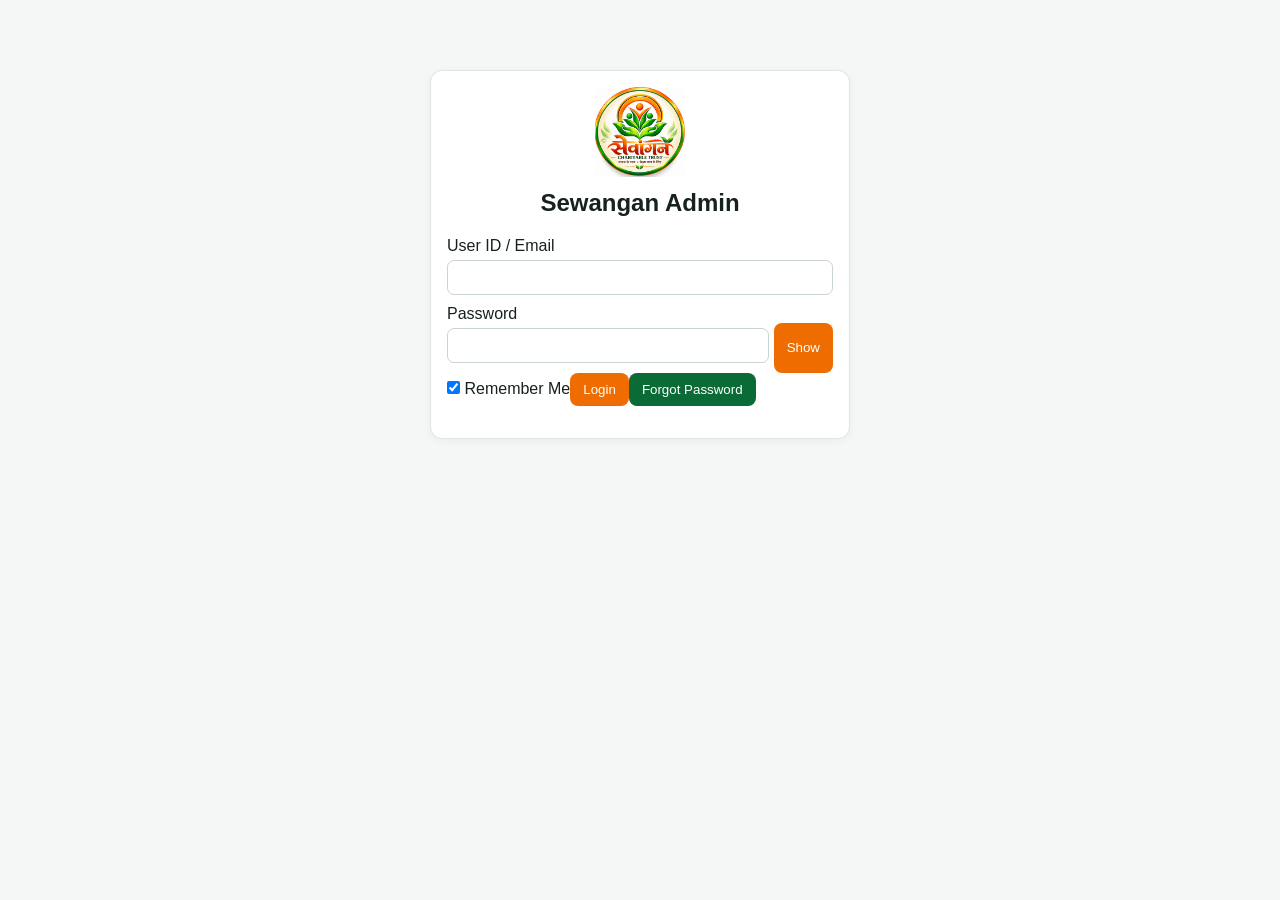
==== index.html @ f55d83dd "Add files via upload" ====
<!doctype html><html><head><meta charset=utf-8><meta name=viewport content="width=device-width,initial-scale=1"><title>Sewangan Admin</title><link rel=stylesheet href=style.css></head><body><section id=login class=card style="max-width:420px;margin:70px auto"><div style="text-align:center"><img src=assets/sewangan-logo.png style="width:90px"><h2>Sewangan Admin</h2></div><label>User ID / Email</label><input id=user><label>Password</label><div style="display:flex;gap:5px"><input id=pass type=password><button onclick="pass.type=pass.type==='password'?'text':'password'">Show</button></div><label><input id=remember class=tick type=checkbox checked> Remember Me</label><button onclick=login()>Login</button><button class=green onclick="alert('Contact Super Admin to reset password.')">Forgot Password</button><p id=msg></p></section><div id=app class=hidden><header><img id=logo src=assets/sewangan-logo.png><div><h2 id=brand>Sewangan Admin</h2><small id=welcome></small></div><div style="margin-left:auto"><select id=lang><option value=en>English</option><option value=hi>हिन्दी</option></select> <button class=danger onclick=logout()>Logout</button></div></header><div class=shell><aside><input id=globalSearch placeholder="Global search..." oninput=filterNav(this.value)><div id=nav></div></aside><main><div id=view></div></main></div></div><script src=config.js></script><script src=admin.js></script></body></html>
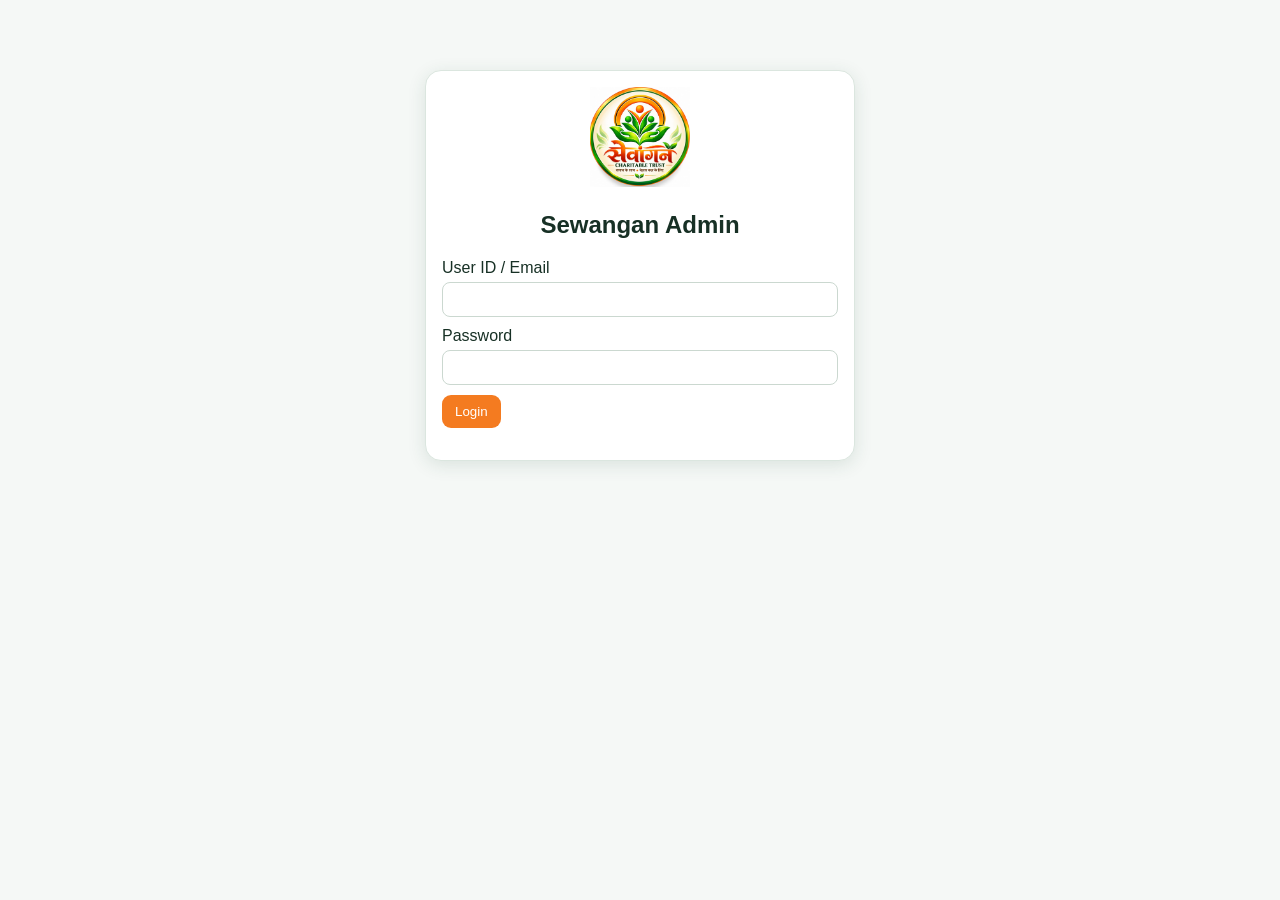
==== commit 3b4ba998: "Add files via upload" ====
--- a/index.html
+++ b/index.html
@@ -1 +1,4 @@
-<!doctype html><html><head><meta charset=utf-8><meta name=viewport content="width=device-width,initial-scale=1"><title>Sewangan Admin</title><link rel=stylesheet href=style.css></head><body><section id=login class=card style="max-width:420px;margin:70px auto"><div style="text-align:center"><img src=assets/sewangan-logo.png style="width:90px"><h2>Sewangan Admin</h2></div><label>User ID / Email</label><input id=user><label>Password</label><div style="display:flex;gap:5px"><input id=pass type=password><button onclick="pass.type=pass.type==='password'?'text':'password'">Show</button></div><label><input id=remember class=tick type=checkbox checked> Remember Me</label><button onclick=login()>Login</button><button class=green onclick="alert('Contact Super Admin to reset password.')">Forgot Password</button><p id=msg></p></section><div id=app class=hidden><header><img id=logo src=assets/sewangan-logo.png><div><h2 id=brand>Sewangan Admin</h2><small id=welcome></small></div><div style="margin-left:auto"><select id=lang><option value=en>English</option><option value=hi>हिन्दी</option></select> <button class=danger onclick=logout()>Logout</button></div></header><div class=shell><aside><input id=globalSearch placeholder="Global search..." oninput=filterNav(this.value)><div id=nav></div></aside><main><div id=view></div></main></div></div><script src=config.js></script><script src=admin.js></script></body></html>+<!doctype html><html><head><meta charset="utf-8"><meta name="viewport" content="width=device-width,initial-scale=1"><title>Sewangan Admin</title><link rel="stylesheet" href="style.css"></head><body>
+<section id="login" class="card" style="max-width:430px;margin:70px auto"><div style="text-align:center"><img src="assets/sewangan-logo.png" style="width:100px"><h2>Sewangan Admin</h2></div><label>User ID / Email</label><input id="user"><label>Password</label><input id="pass" type="password"><button onclick="login()">Login</button><p id="msg"></p></section>
+<div id="app" class="hidden"><header><img src="assets/sewangan-logo.png"><div class=brand><b>Sewangan Admin ERP</b><div id=who class=muted></div></div><div style="margin-left:auto"><button class=red onclick=logout()>Logout</button></div></header><div class=shell><aside><button onclick="dash()">Dashboard</button><button onclick="applications()">Joining Requests</button><button onclick="members()">Members</button><button onclick="offices()">Office Registers</button><button onclick="accessMatrix()">Main App Access</button><button onclick="generic('donations')">Donations</button><button onclick="generic('goodsdonations')">Goods Donations</button><button onclick="generic('projects')">Projects</button><button onclick="generic('events')">Events</button><button onclick="generic('beneficiaries')">Beneficiaries</button><button onclick="generic('helprequests')">Help Requests</button><button onclick="generic('documents')">Documents</button><button onclick="generic('notifications')">Notifications</button></aside><main id=view></main></div></div>
+<script src=config.js></script><script src=admin.js></script></body></html>
--- a/style.css
+++ b/style.css
@@ -0,0 +1,12 @@
+
+:root{--s:#f47b20;--g:#0c713b;--ink:#173025;--bg:#f5f8f6;--line:#dbe6df;--red:#b42318}
+*{box-sizing:border-box}body{margin:0;font-family:Inter,Arial,sans-serif;background:var(--bg);color:var(--ink)}
+header{height:76px;background:#fff;border-bottom:3px solid var(--s);display:flex;align-items:center;gap:12px;padding:9px 18px;position:sticky;top:0;z-index:20}
+header img{width:56px;height:56px;object-fit:contain}.brand b{font-size:20px}.muted{color:#6b7d73}.shell{display:grid;grid-template-columns:260px 1fr;min-height:calc(100vh - 76px)}
+aside{background:linear-gradient(180deg,#0c6337,#0a4328);padding:14px;color:#fff;overflow:auto}aside button{display:block;width:100%;padding:10px 12px;margin:3px 0;border:0;border-radius:9px;background:transparent;color:#fff;text-align:left;cursor:pointer}aside button:hover{background:#ffffff18}
+main{padding:20px}.card{background:#fff;border:1px solid var(--line);border-radius:16px;padding:16px;box-shadow:0 4px 18px #1d4d3420;margin-bottom:14px}.grid{display:grid;grid-template-columns:repeat(auto-fit,minmax(210px,1fr));gap:14px}.office{border-top:5px solid var(--g)}.member{border-top:5px solid var(--s)}
+button,.btn{background:var(--s);color:#fff;border:0;border-radius:9px;padding:9px 13px;cursor:pointer}.green{background:var(--g)}.red{background:var(--red)}.ghost{background:#eef5f0;color:var(--g)}
+input,select,textarea{width:100%;padding:9px 10px;border:1px solid #cbd8d0;border-radius:8px;margin:5px 0 10px;background:#fff}.two{display:grid;grid-template-columns:1fr 1fr;gap:12px}.toolbar{display:flex;gap:8px;align-items:center;flex-wrap:wrap}.toolbar input,.toolbar select{width:auto;margin:0}.hidden{display:none}.status{display:inline-block;padding:4px 9px;border-radius:999px;background:#e9f5ee}.blacklisted{background:#fee4e2;color:#912018}.inactive{background:#fff1d6;color:#7a4d00}.tablewrap{overflow:auto}table{width:100%;border-collapse:collapse}th,td{padding:8px;border-bottom:1px solid #e4ebe7;text-align:left;font-size:13px;white-space:nowrap}th{background:#edf5f0}.tick{width:auto}.hero{background:linear-gradient(120deg,#fff6e9,#edf9f1);border-left:6px solid var(--s)}
+.idcard{width:86mm;height:54mm;border:1px solid #333;border-radius:10px;overflow:hidden;background:#fff;position:relative;padding:8px}.idhead{display:flex;align-items:center;gap:8px}.idhead img{width:38px}.photo{width:72px;height:82px;object-fit:cover;border:2px solid #222}.idbody{display:flex;gap:10px}.idfoot{position:absolute;bottom:0;left:0;right:0;background:var(--g);color:#fff;text-align:center;padding:3px}.letter{background:#fff;max-width:210mm;min-height:297mm;margin:auto;padding:18mm;border:1px solid #ddd}.letterhead{text-align:center;border-bottom:3px solid var(--g);padding-bottom:8px}.letterhead img{width:70px}
+@media(max-width:800px){.shell{grid-template-columns:1fr}aside{display:flex;overflow:auto}aside button{min-width:max-content}main{padding:10px}.two{grid-template-columns:1fr}}
+@media print{header,aside,.no-print{display:none!important}.shell{display:block}main{padding:0}.card{box-shadow:none;border:0}}
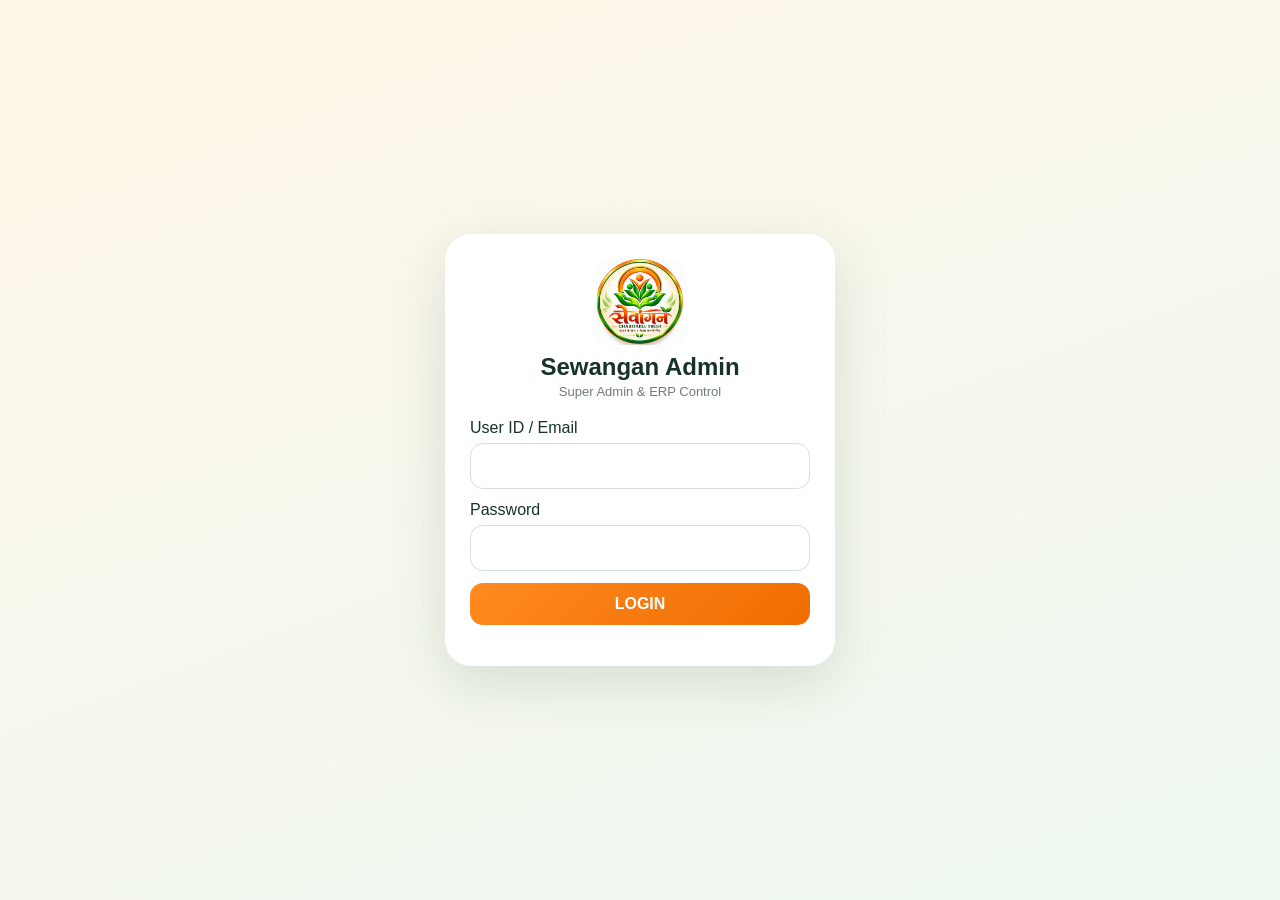
==== commit 47383989: "Add files via upload" ====
--- a/index.html
+++ b/index.html
@@ -1,4 +1,4 @@
-<!doctype html><html><head><meta charset="utf-8"><meta name="viewport" content="width=device-width,initial-scale=1"><title>Sewangan Admin</title><link rel="stylesheet" href="style.css"></head><body>
-<section id="login" class="card" style="max-width:430px;margin:70px auto"><div style="text-align:center"><img src="assets/sewangan-logo.png" style="width:100px"><h2>Sewangan Admin</h2></div><label>User ID / Email</label><input id="user"><label>Password</label><input id="pass" type="password"><button onclick="login()">Login</button><p id="msg"></p></section>
-<div id="app" class="hidden"><header><img src="assets/sewangan-logo.png"><div class=brand><b>Sewangan Admin ERP</b><div id=who class=muted></div></div><div style="margin-left:auto"><button class=red onclick=logout()>Logout</button></div></header><div class=shell><aside><button onclick="dash()">Dashboard</button><button onclick="applications()">Joining Requests</button><button onclick="members()">Members</button><button onclick="offices()">Office Registers</button><button onclick="accessMatrix()">Main App Access</button><button onclick="generic('donations')">Donations</button><button onclick="generic('goodsdonations')">Goods Donations</button><button onclick="generic('projects')">Projects</button><button onclick="generic('events')">Events</button><button onclick="generic('beneficiaries')">Beneficiaries</button><button onclick="generic('helprequests')">Help Requests</button><button onclick="generic('documents')">Documents</button><button onclick="generic('notifications')">Notifications</button></aside><main id=view></main></div></div>
+<!doctype html><html><head><meta charset=utf-8><meta name=viewport content="width=device-width,initial-scale=1,maximum-scale=1,user-scalable=no"><meta name=theme-color content="#08783e"><title>Sewangan Admin</title><link rel=stylesheet href=style.css></head><body>
+<section id=login class=login><div class=loginbox><img class=logo src=assets/logo.png onerror="this.style.display='none'"><h2>Sewangan Admin</h2><div class=sub>Super Admin & ERP Control</div><label>User ID / Email</label><input id=user><label>Password</label><input id=pass type=password><button class="btn full" onclick=login()>LOGIN</button><p id=msg></p></div></section>
+<div id=app class=app hidden><header class=top><img src=assets/logo.png onerror="this.style.display='none'"><div class=brand><b>Sewangan Admin</b><small id=who></small></div><div class=right><button class=iconbtn onclick=refreshApp()>↻</button><button class=iconbtn onclick=logout()>⎋</button></div></header><main id=view></main><nav class=bottom><button id=bhome class=active onclick=home()><b>⌂</b>Home</button><button id=bmodules onclick=modules()><b>▦</b>Modules</button><button onclick=joining()><b>✓</b>Approvals</button><button onclick=access()><b>⚙</b>Access</button></nav></div>
 <script src=config.js></script><script src=admin.js></script></body></html>
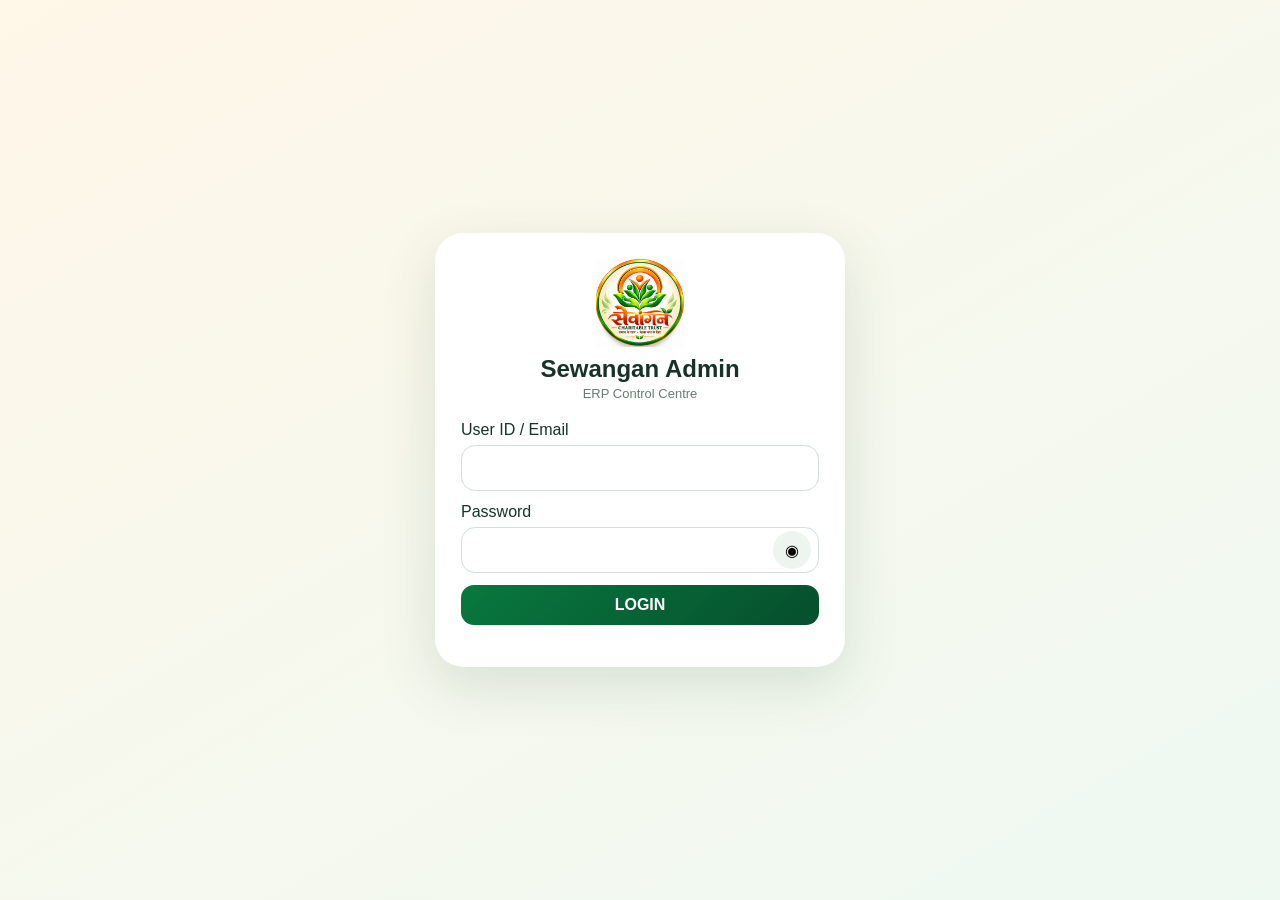
==== commit e6075aad: "Add files via upload" ====
--- a/index.html
+++ b/index.html
@@ -1,4 +1,3 @@
 <!doctype html><html><head><meta charset=utf-8><meta name=viewport content="width=device-width,initial-scale=1,maximum-scale=1,user-scalable=no"><meta name=theme-color content="#08783e"><title>Sewangan Admin</title><link rel=stylesheet href=style.css></head><body>
-<section id=login class=login><div class=loginbox><img class=logo src=assets/logo.png onerror="this.style.display='none'"><h2>Sewangan Admin</h2><div class=sub>Super Admin & ERP Control</div><label>User ID / Email</label><input id=user><label>Password</label><input id=pass type=password><button class="btn full" onclick=login()>LOGIN</button><p id=msg></p></div></section>
-<div id=app class=app hidden><header class=top><img src=assets/logo.png onerror="this.style.display='none'"><div class=brand><b>Sewangan Admin</b><small id=who></small></div><div class=right><button class=iconbtn onclick=refreshApp()>↻</button><button class=iconbtn onclick=logout()>⎋</button></div></header><main id=view></main><nav class=bottom><button id=bhome class=active onclick=home()><b>⌂</b>Home</button><button id=bmodules onclick=modules()><b>▦</b>Modules</button><button onclick=joining()><b>✓</b>Approvals</button><button onclick=access()><b>⚙</b>Access</button></nav></div>
-<script src=config.js></script><script src=admin.js></script></body></html>+<section id=login class=login><div class=loginbox><img class=logo src=assets/logo.png onerror="this.style.display='none'"><h2>Sewangan Admin</h2><div class=sub>ERP Control Centre</div><label>User ID / Email</label><input id=user><label>Password</label><div class=pw><input id=pass type=password><button class=eye type=button onclick="togglePw('pass',this)">◉</button></div><button class="btn g full" onclick=login()>LOGIN</button><p id=msg></p></div></section>
+<div id=app class=app hidden><header class=top><img src=assets/logo.png onerror="this.style.display='none'"><div class=brand><b>Sewangan Admin</b><small id=who></small></div><div class=right><button class=iconbtn onclick=bell()>🔔<span id=nb class=dot hidden></span></button><button class=iconbtn onclick=refreshApp()>↻</button><button class=iconbtn onclick=logout()>⎋</button></div></header><main id=view></main><nav class=bottom><button onclick=dashboard()><b>⌂</b>Home</button><button onclick=modules()><b>▦</b>Modules</button><button onclick="openModule('membership_applications','Membership Applications')"><b>✓</b>Approvals</button><button onclick=access()><b>⚙</b>Access</button></nav></div><script src=config.js></script><script src=admin.js></script></body></html>
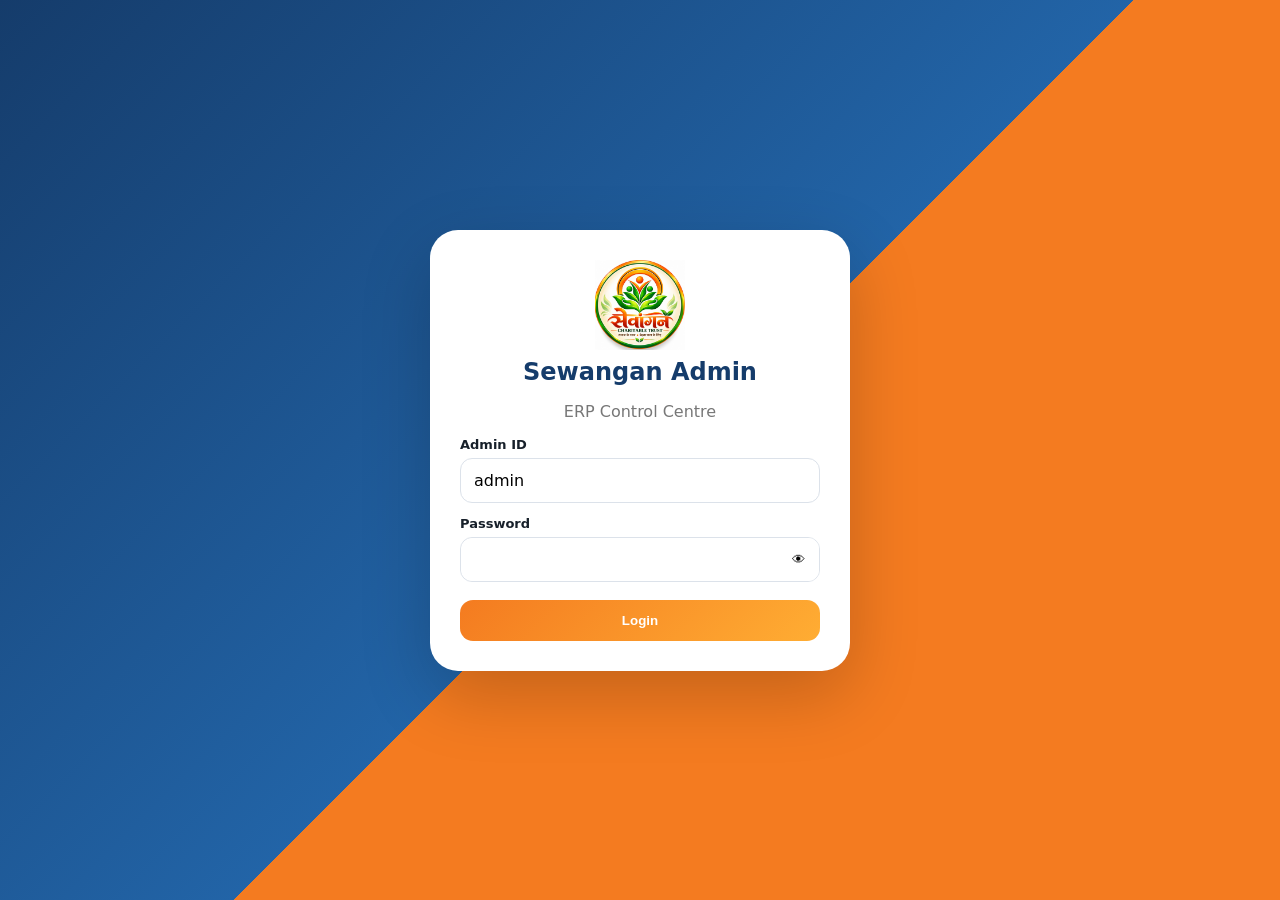
==== commit 552687c4: "Add files via upload" ====
--- a/index.html
+++ b/index.html
@@ -1,3 +1,4 @@
-<!doctype html><html><head><meta charset=utf-8><meta name=viewport content="width=device-width,initial-scale=1,maximum-scale=1,user-scalable=no"><meta name=theme-color content="#08783e"><title>Sewangan Admin</title><link rel=stylesheet href=style.css></head><body>
-<section id=login class=login><div class=loginbox><img class=logo src=assets/logo.png onerror="this.style.display='none'"><h2>Sewangan Admin</h2><div class=sub>ERP Control Centre</div><label>User ID / Email</label><input id=user><label>Password</label><div class=pw><input id=pass type=password><button class=eye type=button onclick="togglePw('pass',this)">◉</button></div><button class="btn g full" onclick=login()>LOGIN</button><p id=msg></p></div></section>
-<div id=app class=app hidden><header class=top><img src=assets/logo.png onerror="this.style.display='none'"><div class=brand><b>Sewangan Admin</b><small id=who></small></div><div class=right><button class=iconbtn onclick=bell()>🔔<span id=nb class=dot hidden></span></button><button class=iconbtn onclick=refreshApp()>↻</button><button class=iconbtn onclick=logout()>⎋</button></div></header><main id=view></main><nav class=bottom><button onclick=dashboard()><b>⌂</b>Home</button><button onclick=modules()><b>▦</b>Modules</button><button onclick="openModule('membership_applications','Membership Applications')"><b>✓</b>Approvals</button><button onclick=access()><b>⚙</b>Access</button></nav></div><script src=config.js></script><script src=admin.js></script></body></html>+<!doctype html><html><head><meta charset="utf-8"><meta name="viewport" content="width=device-width,initial-scale=1,viewport-fit=cover"><meta name="theme-color" content="#143c6b"><title>Sewangan Admin</title><link rel="stylesheet" href="style.css"></head><body><div id="toast"></div>
+<section id="loginPage" class="login-page"><div class="login-card"><img src="logo.png"><h1>Sewangan Admin</h1><p>ERP Control Centre</p><form id="loginForm"><label>Admin ID</label><input id="adminId" value="admin" required><label>Password</label><div class="pass"><input id="adminPass" type="password" required><button type="button" id="togglePass">👁</button></div><button class="primary">Login</button></form></div></section>
+<section id="appPage" class="hidden"><header><div class="brand"><img src="logo.png"><div><b>Sewangan Admin</b><small>Control Centre</small></div></div><div><button class="icon-btn" id="bell">🔔<span id="bellCount"></span></button><button class="icon-btn" id="logout">↪</button></div></header><main><div class="search"><span>⌕</span><input id="search" placeholder="Search member, donor, receipt, project..."></div><div id="stats" class="stats"></div><h2>Management</h2><div id="modules" class="modules"></div><section id="workspace" class="workspace hidden"></section></main></section>
+<script src="config.js"></script><script src="admin.js"></script></body></html>
--- a/style.css
+++ b/style.css
@@ -0,0 +1 @@
+*{box-sizing:border-box}body{margin:0;font-family:Inter,system-ui,Segoe UI,Arial;background:#f5f7fb;color:#17202a}.hidden{display:none!important}.login-page{min-height:100vh;display:grid;place-items:center;background:linear-gradient(135deg,#153c6b,#2264a7 52%,#f47b20 52%);padding:24px}.login-card{width:min(420px,100%);background:#fff;border-radius:28px;padding:30px;box-shadow:0 24px 70px #0003}.login-card img{width:90px;height:90px;object-fit:contain;display:block;margin:auto}.login-card h1{text-align:center;margin:8px 0;color:#153c6b}.login-card p{text-align:center;color:#777}.login-card label{display:block;font-size:13px;font-weight:700;margin:13px 0 6px}input,select,textarea{width:100%;padding:12px 13px;border:1px solid #dce2ea;border-radius:12px;font:inherit}.pass{display:flex;border:1px solid #dce2ea;border-radius:12px;overflow:hidden}.pass input{border:0}.pass button{border:0;background:#fff;padding:0 14px}.primary{border:0;border-radius:13px;background:linear-gradient(135deg,#f47b20,#ffad33);color:#fff;font-weight:800;padding:13px 16px;width:100%;margin-top:18px}header{height:68px;background:#123a68;color:#fff;display:flex;justify-content:space-between;align-items:center;padding:8px max(18px,calc((100% - 1280px)/2));position:sticky;top:0;z-index:20}.brand{display:flex;gap:10px;align-items:center}.brand img{width:44px;height:44px;object-fit:contain;background:#fff;border-radius:10px}.brand small{display:block;opacity:.75}.icon-btn{border:0;background:#ffffff1c;color:#fff;width:42px;height:42px;border-radius:12px;font-size:18px;position:relative}.icon-btn span{position:absolute;background:#e53935;border-radius:20px;font-size:10px;padding:2px 5px;right:-2px;top:-2px}main{max-width:1280px;margin:auto;padding:18px}.search{background:#fff;border-radius:15px;padding:4px 12px;display:flex;align-items:center;gap:8px;box-shadow:0 4px 16px #0000000b}.search input{border:0}.stats{display:grid;grid-template-columns:repeat(6,1fr);gap:10px;margin:16px 0}.stat{background:#fff;border-radius:16px;padding:15px;box-shadow:0 5px 18px #0001}.stat b{font-size:23px;display:block;color:#143c6b}.stat small{color:#777}.modules{display:grid;grid-template-columns:repeat(3,1fr);gap:13px}.module{border:0;border-radius:20px;padding:20px;color:#fff;text-align:left;min-height:125px;box-shadow:0 8px 24px #0001}.module i{font-style:normal;font-size:28px}.module b{display:block;font-size:17px;margin:10px 0 4px}.module small{opacity:.9}.module:nth-child(9n+1){background:linear-gradient(135deg,#2458a6,#4a83dc)}.module:nth-child(9n+2){background:linear-gradient(135deg,#009b66,#34c78b)}.module:nth-child(9n+3){background:linear-gradient(135deg,#f06a26,#ff9c48)}.module:nth-child(9n+4){background:linear-gradient(135deg,#7a43d1,#a874ee)}.module:nth-child(9n+5){background:linear-gradient(135deg,#d94d6a,#f17a91)}.module:nth-child(9n+6){background:linear-gradient(135deg,#008ca8,#37b8cf)}.module:nth-child(9n+7){background:linear-gradient(135deg,#5c6470,#89919b)}.module:nth-child(9n+8){background:linear-gradient(135deg,#be7a00,#e6a52e)}.module:nth-child(9n+9){background:linear-gradient(135deg,#3b7046,#6aa575)}.workspace{background:#fff;border-radius:20px;padding:20px;margin-top:18px;box-shadow:0 6px 24px #0001}.work-head{display:flex;justify-content:space-between;align-items:center;gap:10px}.tabs,.actions{display:flex;gap:7px;flex-wrap:wrap}.tabs button,.actions button,.small-btn{border:0;border-radius:10px;padding:9px 11px;background:#eef2f6;font-weight:700}.cards{display:grid;gap:10px;margin-top:14px}.card{border:1px solid #e9edf2;border-radius:15px;padding:14px}.card h4{margin:0 0 6px}.card small{color:#777}.approve{background:#e4f8ee!important;color:#087b4b}.reject{background:#ffe8e8!important;color:#a12626}.wa{background:#25D366!important;color:#fff}.email{background:#2867b2!important;color:#fff}.form-grid{display:grid;grid-template-columns:1fr 1fr;gap:10px}.form-grid .wide{grid-column:1/-1}#toast{position:fixed;top:78px;left:50%;transform:translateX(-50%);z-index:99;background:#222;color:#fff;padding:10px 15px;border-radius:10px;display:none}@media(max-width:800px){.stats{grid-template-columns:repeat(2,1fr)}.modules{grid-template-columns:repeat(2,1fr)}.form-grid{grid-template-columns:1fr}.form-grid .wide{grid-column:auto}}@media(max-width:480px){.modules{grid-template-columns:1fr 1fr}.module{padding:14px;min-height:110px}.module b{font-size:14px}.stats{grid-template-columns:repeat(2,1fr)}}
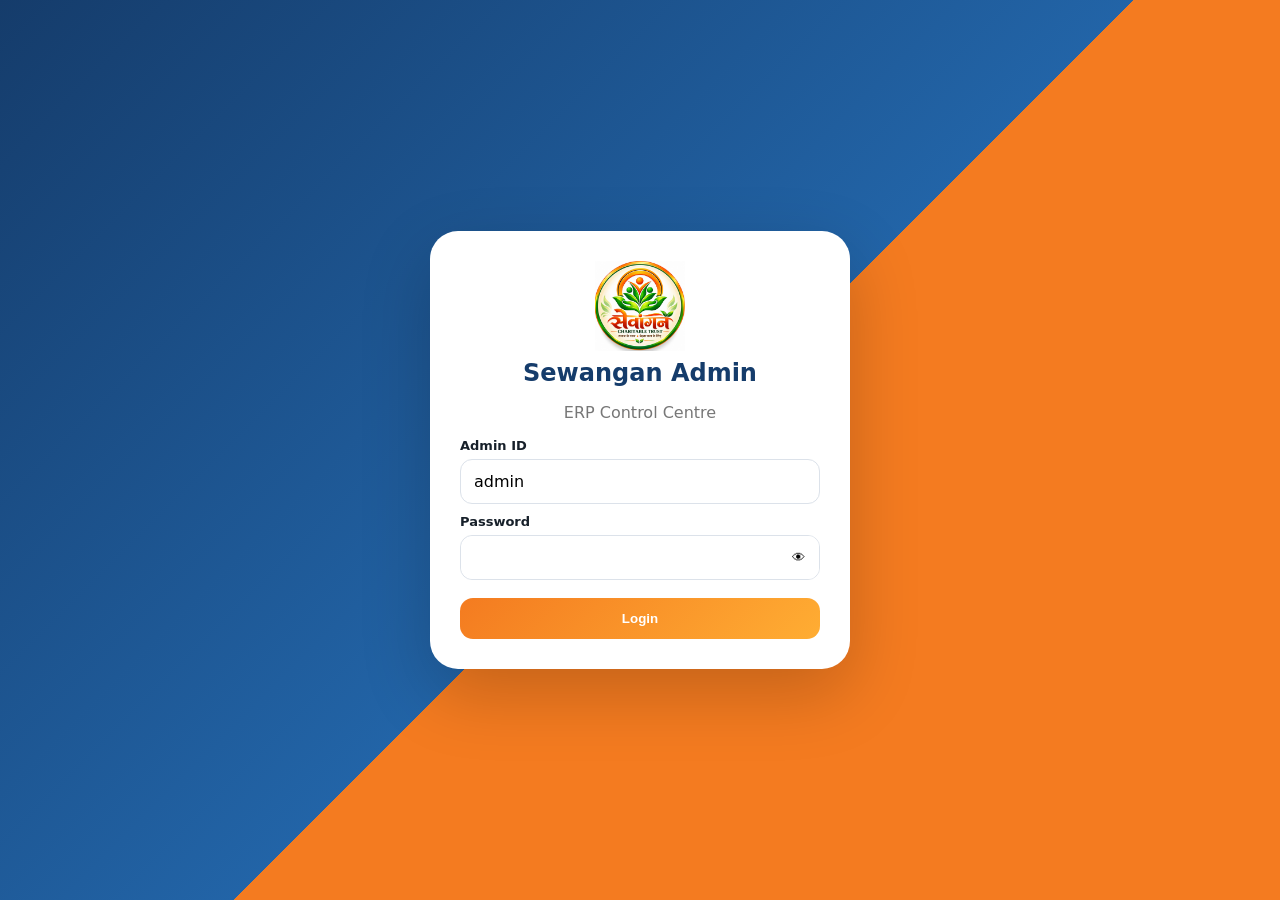
==== commit ba18327b: "Add files via upload" ====
--- a/index.html
+++ b/index.html
@@ -1,4 +1,4 @@
 <!doctype html><html><head><meta charset="utf-8"><meta name="viewport" content="width=device-width,initial-scale=1,viewport-fit=cover"><meta name="theme-color" content="#143c6b"><title>Sewangan Admin</title><link rel="stylesheet" href="style.css"></head><body><div id="toast"></div>
 <section id="loginPage" class="login-page"><div class="login-card"><img src="logo.png"><h1>Sewangan Admin</h1><p>ERP Control Centre</p><form id="loginForm"><label>Admin ID</label><input id="adminId" value="admin" required><label>Password</label><div class="pass"><input id="adminPass" type="password" required><button type="button" id="togglePass">👁</button></div><button class="primary">Login</button></form></div></section>
-<section id="appPage" class="hidden"><header><div class="brand"><img src="logo.png"><div><b>Sewangan Admin</b><small>Control Centre</small></div></div><div><button class="icon-btn" id="bell">🔔<span id="bellCount"></span></button><button class="icon-btn" id="logout">↪</button></div></header><main><div class="search"><span>⌕</span><input id="search" placeholder="Search member, donor, receipt, project..."></div><div id="stats" class="stats"></div><h2>Management</h2><div id="modules" class="modules"></div><section id="workspace" class="workspace hidden"></section></main></section>
+<section id="appPage" class="hidden"><header><div class="brand"><img src="logo.png"><div><b>Sewangan Admin</b><small>Control Centre</small></div></div><div><button class="icon-btn" id="bell">🔔<span id="bellCount"></span></button><button class="icon-btn" id="logout">↪</button></div></header><main><form id="searchForm" class="search"><span>⌕</span><input id="search" autocomplete="off" placeholder="Search member, donor, receipt, project..."><button>Search</button></form><div id="stats" class="stats"></div><h2>Management</h2><div id="modules" class="modules"></div></main></section>
 <script src="config.js"></script><script src="admin.js"></script></body></html>
--- a/style.css
+++ b/style.css
@@ -1 +1 @@
-*{box-sizing:border-box}body{margin:0;font-family:Inter,system-ui,Segoe UI,Arial;background:#f5f7fb;color:#17202a}.hidden{display:none!important}.login-page{min-height:100vh;display:grid;place-items:center;background:linear-gradient(135deg,#153c6b,#2264a7 52%,#f47b20 52%);padding:24px}.login-card{width:min(420px,100%);background:#fff;border-radius:28px;padding:30px;box-shadow:0 24px 70px #0003}.login-card img{width:90px;height:90px;object-fit:contain;display:block;margin:auto}.login-card h1{text-align:center;margin:8px 0;color:#153c6b}.login-card p{text-align:center;color:#777}.login-card label{display:block;font-size:13px;font-weight:700;margin:13px 0 6px}input,select,textarea{width:100%;padding:12px 13px;border:1px solid #dce2ea;border-radius:12px;font:inherit}.pass{display:flex;border:1px solid #dce2ea;border-radius:12px;overflow:hidden}.pass input{border:0}.pass button{border:0;background:#fff;padding:0 14px}.primary{border:0;border-radius:13px;background:linear-gradient(135deg,#f47b20,#ffad33);color:#fff;font-weight:800;padding:13px 16px;width:100%;margin-top:18px}header{height:68px;background:#123a68;color:#fff;display:flex;justify-content:space-between;align-items:center;padding:8px max(18px,calc((100% - 1280px)/2));position:sticky;top:0;z-index:20}.brand{display:flex;gap:10px;align-items:center}.brand img{width:44px;height:44px;object-fit:contain;background:#fff;border-radius:10px}.brand small{display:block;opacity:.75}.icon-btn{border:0;background:#ffffff1c;color:#fff;width:42px;height:42px;border-radius:12px;font-size:18px;position:relative}.icon-btn span{position:absolute;background:#e53935;border-radius:20px;font-size:10px;padding:2px 5px;right:-2px;top:-2px}main{max-width:1280px;margin:auto;padding:18px}.search{background:#fff;border-radius:15px;padding:4px 12px;display:flex;align-items:center;gap:8px;box-shadow:0 4px 16px #0000000b}.search input{border:0}.stats{display:grid;grid-template-columns:repeat(6,1fr);gap:10px;margin:16px 0}.stat{background:#fff;border-radius:16px;padding:15px;box-shadow:0 5px 18px #0001}.stat b{font-size:23px;display:block;color:#143c6b}.stat small{color:#777}.modules{display:grid;grid-template-columns:repeat(3,1fr);gap:13px}.module{border:0;border-radius:20px;padding:20px;color:#fff;text-align:left;min-height:125px;box-shadow:0 8px 24px #0001}.module i{font-style:normal;font-size:28px}.module b{display:block;font-size:17px;margin:10px 0 4px}.module small{opacity:.9}.module:nth-child(9n+1){background:linear-gradient(135deg,#2458a6,#4a83dc)}.module:nth-child(9n+2){background:linear-gradient(135deg,#009b66,#34c78b)}.module:nth-child(9n+3){background:linear-gradient(135deg,#f06a26,#ff9c48)}.module:nth-child(9n+4){background:linear-gradient(135deg,#7a43d1,#a874ee)}.module:nth-child(9n+5){background:linear-gradient(135deg,#d94d6a,#f17a91)}.module:nth-child(9n+6){background:linear-gradient(135deg,#008ca8,#37b8cf)}.module:nth-child(9n+7){background:linear-gradient(135deg,#5c6470,#89919b)}.module:nth-child(9n+8){background:linear-gradient(135deg,#be7a00,#e6a52e)}.module:nth-child(9n+9){background:linear-gradient(135deg,#3b7046,#6aa575)}.workspace{background:#fff;border-radius:20px;padding:20px;margin-top:18px;box-shadow:0 6px 24px #0001}.work-head{display:flex;justify-content:space-between;align-items:center;gap:10px}.tabs,.actions{display:flex;gap:7px;flex-wrap:wrap}.tabs button,.actions button,.small-btn{border:0;border-radius:10px;padding:9px 11px;background:#eef2f6;font-weight:700}.cards{display:grid;gap:10px;margin-top:14px}.card{border:1px solid #e9edf2;border-radius:15px;padding:14px}.card h4{margin:0 0 6px}.card small{color:#777}.approve{background:#e4f8ee!important;color:#087b4b}.reject{background:#ffe8e8!important;color:#a12626}.wa{background:#25D366!important;color:#fff}.email{background:#2867b2!important;color:#fff}.form-grid{display:grid;grid-template-columns:1fr 1fr;gap:10px}.form-grid .wide{grid-column:1/-1}#toast{position:fixed;top:78px;left:50%;transform:translateX(-50%);z-index:99;background:#222;color:#fff;padding:10px 15px;border-radius:10px;display:none}@media(max-width:800px){.stats{grid-template-columns:repeat(2,1fr)}.modules{grid-template-columns:repeat(2,1fr)}.form-grid{grid-template-columns:1fr}.form-grid .wide{grid-column:auto}}@media(max-width:480px){.modules{grid-template-columns:1fr 1fr}.module{padding:14px;min-height:110px}.module b{font-size:14px}.stats{grid-template-columns:repeat(2,1fr)}}
+*{box-sizing:border-box}body{margin:0;font-family:Inter,system-ui,Segoe UI,Arial;background:#f4f6fa;color:#17202a}.hidden{display:none!important}.login-page{min-height:100vh;display:grid;place-items:center;background:linear-gradient(135deg,#153c6b,#2264a7 52%,#f47b20 52%);padding:24px}.login-card{width:min(420px,100%);background:#fff;border-radius:28px;padding:30px;box-shadow:0 24px 70px #0003}.login-card img{width:90px;height:90px;object-fit:contain;display:block;margin:auto}.login-card h1{text-align:center;margin:8px 0;color:#153c6b}.login-card p{text-align:center;color:#777}label{display:block;font-size:13px;font-weight:750;margin:10px 0 6px}input,select,textarea{width:100%;padding:12px 13px;border:1px solid #dce2ea;border-radius:12px;font:inherit;background:#fff}.pass{display:flex;border:1px solid #dce2ea;border-radius:12px;overflow:hidden}.pass input{border:0}.pass button{border:0;background:#fff;padding:0 14px}.primary{border:0;border-radius:13px;background:linear-gradient(135deg,#f47b20,#ffad33);color:#fff;font-weight:800;padding:13px 16px;width:100%;margin-top:18px}.primary-inline{background:#143c6b!important;color:#fff!important}header{height:68px;background:#123a68;color:#fff;display:flex;justify-content:space-between;align-items:center;padding:8px max(18px,calc((100% - 1280px)/2));position:sticky;top:0;z-index:20}.brand{display:flex;gap:10px;align-items:center}.brand img{width:44px;height:44px;object-fit:contain;background:#fff;border-radius:10px}.brand small{display:block;opacity:.75}.icon-btn{border:0;background:#ffffff1c;color:#fff;width:42px;height:42px;border-radius:12px;font-size:18px;position:relative}.icon-btn span{position:absolute;background:#e53935;border-radius:20px;font-size:10px;padding:2px 5px;right:-2px;top:-2px}main{max-width:1280px;margin:auto;padding:18px}.search{background:#fff;border-radius:15px;padding:4px 7px 4px 12px;display:flex;align-items:center;gap:8px;box-shadow:0 4px 16px #0000000b}.search input{border:0;outline:0}.search button{border:0;background:#143c6b;color:#fff;border-radius:11px;padding:10px 16px;font-weight:750}.stats{display:grid;grid-template-columns:repeat(6,1fr);gap:10px;margin:16px 0}.stat{background:#fff;border-radius:16px;padding:15px;box-shadow:0 5px 18px #0001}.stat b{font-size:23px;display:block;color:#143c6b}.stat small{color:#777}.modules{display:grid;grid-template-columns:repeat(2,minmax(0,1fr));gap:14px}.module{border:0;border-radius:20px;padding:20px;color:#fff;text-align:left;height:126px;box-shadow:0 8px 24px #0001;transition:.18s transform,.18s box-shadow}.module:hover{transform:translateY(-2px);box-shadow:0 12px 30px #0002}.module i{font-style:normal;font-size:28px}.module b{display:block;font-size:17px;margin:10px 0 4px}.module small{opacity:.9}.receipt-module{grid-column:1/-1;height:138px;background:linear-gradient(135deg,#087a50,#2ec983)!important}.module:nth-child(2){background:linear-gradient(135deg,#2458a6,#4a83dc)}.module:nth-child(3){background:linear-gradient(135deg,#f06a26,#ff9c48)}.module:nth-child(4){background:linear-gradient(135deg,#7a43d1,#a874ee)}.module:nth-child(5){background:linear-gradient(135deg,#d94d6a,#f17a91)}.module:nth-child(6){background:linear-gradient(135deg,#008ca8,#37b8cf)}.module:nth-child(7){background:linear-gradient(135deg,#5c6470,#89919b)}.module:nth-child(8){background:linear-gradient(135deg,#be7a00,#e6a52e)}.module:nth-child(9){background:linear-gradient(135deg,#3b7046,#6aa575)}.module-main{max-width:none;padding:16px max(16px,calc((100% - 1500px)/2))}.workspace{background:#fff;border-radius:20px;padding:22px;margin-top:14px;box-shadow:0 6px 24px #0001}.fullscreen-work{min-height:calc(100vh - 120px)}.work-head{display:flex;justify-content:space-between;align-items:flex-start;gap:10px;border-bottom:1px solid #edf0f4;margin-bottom:16px;padding-bottom:12px}.work-head h2{margin:8px 0 0}.back{border:0;background:#eef3f8;color:#143c6b;border-radius:10px;padding:8px 11px;font-weight:750}.toolbar,.actions{display:flex;gap:8px;flex-wrap:wrap}.toolbar{margin-bottom:15px}.toolbar button,.actions button,.btn{border:0;border-radius:10px;padding:9px 11px;background:#eef2f6;color:#17202a;font-weight:700;text-decoration:none;display:inline-block}.cards{display:grid;grid-template-columns:repeat(auto-fill,minmax(300px,1fr));gap:12px;margin-top:14px}.card,.profile-card{border:1px solid #e8edf3;border-radius:17px;padding:16px;background:#fff;box-shadow:0 4px 15px #00000008}.card h4{margin:0 0 7px}.card h4 span{font-size:11px;color:#777;font-weight:500}.card small{color:#777;display:block;margin:7px 0}.donation-card{border-left:4px solid #25a66d}.approve{background:#e4f8ee!important;color:#087b4b!important}.reject{background:#ffe8e8!important;color:#a12626!important}.wa{background:#25D366!important;color:#fff!important}.email{background:#2867b2!important;color:#fff!important}.form-grid{display:grid;grid-template-columns:1fr 1fr;gap:12px}.form-grid .wide{grid-column:1/-1}.empty,.loader{padding:30px;text-align:center;color:#6f7883;background:#f8fafc;border-radius:15px}.badge,.status{display:inline-block;background:#e8f7ef;color:#087b4b;border-radius:999px;padding:4px 9px;font-size:12px}.activity-img{width:100%;max-height:260px;object-fit:cover;border-radius:12px;margin:8px 0}.publish-grid{display:grid;grid-template-columns:1fr 1fr;gap:14px}.facebook-wrap iframe{width:100%;height:700px;border:0;overflow:hidden}.report-stats{grid-template-columns:repeat(auto-fit,minmax(180px,1fr))}#toast{position:fixed;top:78px;left:50%;transform:translateX(-50%);z-index:99;background:#222;color:#fff;padding:10px 15px;border-radius:10px;display:none}@media(max-width:800px){.stats{grid-template-columns:repeat(2,1fr)}.form-grid,.publish-grid{grid-template-columns:1fr}.form-grid .wide{grid-column:auto}.cards{grid-template-columns:1fr}}@media(max-width:520px){main{padding:12px}.module{height:116px;padding:14px}.receipt-module{height:126px}.module b{font-size:14px}.module small{font-size:11px}.toolbar button{flex:1 1 auto}.workspace{padding:14px;border-radius:15px}.search button{padding:9px 11px}}
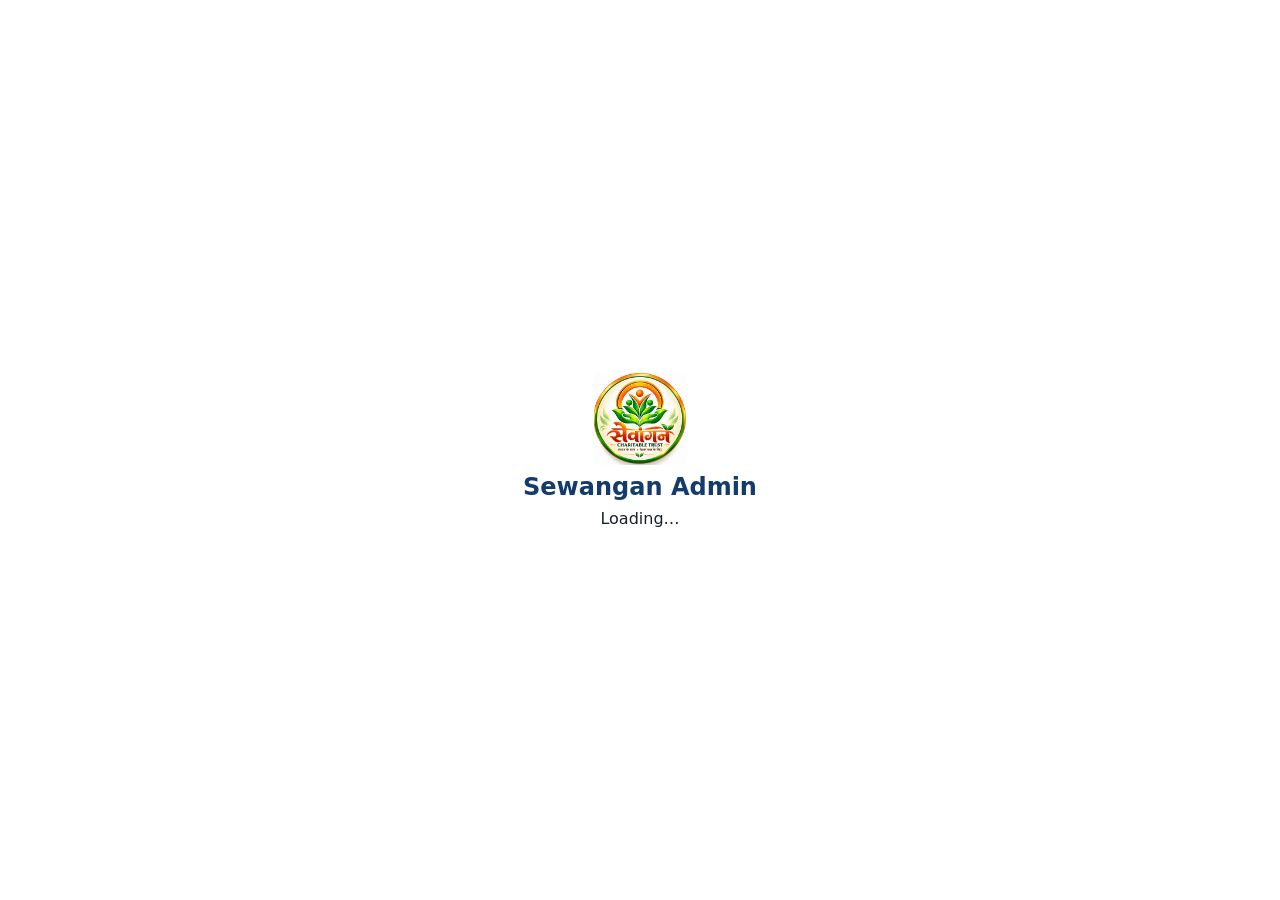
==== commit e09e2f7f: "Add files via upload" ====
--- a/index.html
+++ b/index.html
@@ -1,4 +1,4 @@
 <!doctype html><html><head><meta charset="utf-8"><meta name="viewport" content="width=device-width,initial-scale=1,viewport-fit=cover"><meta name="theme-color" content="#143c6b"><title>Sewangan Admin</title><link rel="stylesheet" href="style.css"></head><body><div id="toast"></div>
-<section id="loginPage" class="login-page"><div class="login-card"><img src="logo.png"><h1>Sewangan Admin</h1><p>ERP Control Centre</p><form id="loginForm"><label>Admin ID</label><input id="adminId" value="admin" required><label>Password</label><div class="pass"><input id="adminPass" type="password" required><button type="button" id="togglePass">👁</button></div><button class="primary">Login</button></form></div></section>
-<section id="appPage" class="hidden"><header><div class="brand"><img src="logo.png"><div><b>Sewangan Admin</b><small>Control Centre</small></div></div><div><button class="icon-btn" id="bell">🔔<span id="bellCount"></span></button><button class="icon-btn" id="logout">↪</button></div></header><main><form id="searchForm" class="search"><span>⌕</span><input id="search" autocomplete="off" placeholder="Search member, donor, receipt, project..."><button>Search</button></form><div id="stats" class="stats"></div><h2>Management</h2><div id="modules" class="modules"></div></main></section>
+<section id="splash" class="splash"><img src="logo.png"><b>Sewangan Admin</b><span>Loading…</span></section><section id="loginPage" class="login-page hidden"><div class="login-card"><img src="logo.png"><h1>Sewangan Admin</h1><p>ERP Control Centre</p><form id="loginForm"><label>Admin ID</label><input id="adminId" value="admin" required><label>Password</label><div class="pass"><input id="adminPass" type="password" required><button type="button" id="togglePass">👁</button></div><button class="primary">Login</button></form></div></section>
+<section id="appPage" class="hidden"><header><a class="brand" href="index.html"><img src="logo.png"><div><b>Sewangan Admin</b><small>Control Centre</small></div></a><div><button class="icon-btn" id="bell">🔔<span id="bellCount"></span></button><button class="icon-btn" id="logout">↪</button></div></header><main><form id="searchForm" class="search"><span>⌕</span><input id="search" autocomplete="off" placeholder="Search member, donor, receipt, project..."><button>Search</button></form><div id="stats" class="stats"></div><h2>Management</h2><div id="modules" class="modules"></div></main></section>
 <script src="config.js"></script><script src="admin.js"></script></body></html>
--- a/style.css
+++ b/style.css
@@ -1 +1,2 @@
 *{box-sizing:border-box}body{margin:0;font-family:Inter,system-ui,Segoe UI,Arial;background:#f4f6fa;color:#17202a}.hidden{display:none!important}.login-page{min-height:100vh;display:grid;place-items:center;background:linear-gradient(135deg,#153c6b,#2264a7 52%,#f47b20 52%);padding:24px}.login-card{width:min(420px,100%);background:#fff;border-radius:28px;padding:30px;box-shadow:0 24px 70px #0003}.login-card img{width:90px;height:90px;object-fit:contain;display:block;margin:auto}.login-card h1{text-align:center;margin:8px 0;color:#153c6b}.login-card p{text-align:center;color:#777}label{display:block;font-size:13px;font-weight:750;margin:10px 0 6px}input,select,textarea{width:100%;padding:12px 13px;border:1px solid #dce2ea;border-radius:12px;font:inherit;background:#fff}.pass{display:flex;border:1px solid #dce2ea;border-radius:12px;overflow:hidden}.pass input{border:0}.pass button{border:0;background:#fff;padding:0 14px}.primary{border:0;border-radius:13px;background:linear-gradient(135deg,#f47b20,#ffad33);color:#fff;font-weight:800;padding:13px 16px;width:100%;margin-top:18px}.primary-inline{background:#143c6b!important;color:#fff!important}header{height:68px;background:#123a68;color:#fff;display:flex;justify-content:space-between;align-items:center;padding:8px max(18px,calc((100% - 1280px)/2));position:sticky;top:0;z-index:20}.brand{display:flex;gap:10px;align-items:center}.brand img{width:44px;height:44px;object-fit:contain;background:#fff;border-radius:10px}.brand small{display:block;opacity:.75}.icon-btn{border:0;background:#ffffff1c;color:#fff;width:42px;height:42px;border-radius:12px;font-size:18px;position:relative}.icon-btn span{position:absolute;background:#e53935;border-radius:20px;font-size:10px;padding:2px 5px;right:-2px;top:-2px}main{max-width:1280px;margin:auto;padding:18px}.search{background:#fff;border-radius:15px;padding:4px 7px 4px 12px;display:flex;align-items:center;gap:8px;box-shadow:0 4px 16px #0000000b}.search input{border:0;outline:0}.search button{border:0;background:#143c6b;color:#fff;border-radius:11px;padding:10px 16px;font-weight:750}.stats{display:grid;grid-template-columns:repeat(6,1fr);gap:10px;margin:16px 0}.stat{background:#fff;border-radius:16px;padding:15px;box-shadow:0 5px 18px #0001}.stat b{font-size:23px;display:block;color:#143c6b}.stat small{color:#777}.modules{display:grid;grid-template-columns:repeat(2,minmax(0,1fr));gap:14px}.module{border:0;border-radius:20px;padding:20px;color:#fff;text-align:left;height:126px;box-shadow:0 8px 24px #0001;transition:.18s transform,.18s box-shadow}.module:hover{transform:translateY(-2px);box-shadow:0 12px 30px #0002}.module i{font-style:normal;font-size:28px}.module b{display:block;font-size:17px;margin:10px 0 4px}.module small{opacity:.9}.receipt-module{grid-column:1/-1;height:138px;background:linear-gradient(135deg,#087a50,#2ec983)!important}.module:nth-child(2){background:linear-gradient(135deg,#2458a6,#4a83dc)}.module:nth-child(3){background:linear-gradient(135deg,#f06a26,#ff9c48)}.module:nth-child(4){background:linear-gradient(135deg,#7a43d1,#a874ee)}.module:nth-child(5){background:linear-gradient(135deg,#d94d6a,#f17a91)}.module:nth-child(6){background:linear-gradient(135deg,#008ca8,#37b8cf)}.module:nth-child(7){background:linear-gradient(135deg,#5c6470,#89919b)}.module:nth-child(8){background:linear-gradient(135deg,#be7a00,#e6a52e)}.module:nth-child(9){background:linear-gradient(135deg,#3b7046,#6aa575)}.module-main{max-width:none;padding:16px max(16px,calc((100% - 1500px)/2))}.workspace{background:#fff;border-radius:20px;padding:22px;margin-top:14px;box-shadow:0 6px 24px #0001}.fullscreen-work{min-height:calc(100vh - 120px)}.work-head{display:flex;justify-content:space-between;align-items:flex-start;gap:10px;border-bottom:1px solid #edf0f4;margin-bottom:16px;padding-bottom:12px}.work-head h2{margin:8px 0 0}.back{border:0;background:#eef3f8;color:#143c6b;border-radius:10px;padding:8px 11px;font-weight:750}.toolbar,.actions{display:flex;gap:8px;flex-wrap:wrap}.toolbar{margin-bottom:15px}.toolbar button,.actions button,.btn{border:0;border-radius:10px;padding:9px 11px;background:#eef2f6;color:#17202a;font-weight:700;text-decoration:none;display:inline-block}.cards{display:grid;grid-template-columns:repeat(auto-fill,minmax(300px,1fr));gap:12px;margin-top:14px}.card,.profile-card{border:1px solid #e8edf3;border-radius:17px;padding:16px;background:#fff;box-shadow:0 4px 15px #00000008}.card h4{margin:0 0 7px}.card h4 span{font-size:11px;color:#777;font-weight:500}.card small{color:#777;display:block;margin:7px 0}.donation-card{border-left:4px solid #25a66d}.approve{background:#e4f8ee!important;color:#087b4b!important}.reject{background:#ffe8e8!important;color:#a12626!important}.wa{background:#25D366!important;color:#fff!important}.email{background:#2867b2!important;color:#fff!important}.form-grid{display:grid;grid-template-columns:1fr 1fr;gap:12px}.form-grid .wide{grid-column:1/-1}.empty,.loader{padding:30px;text-align:center;color:#6f7883;background:#f8fafc;border-radius:15px}.badge,.status{display:inline-block;background:#e8f7ef;color:#087b4b;border-radius:999px;padding:4px 9px;font-size:12px}.activity-img{width:100%;max-height:260px;object-fit:cover;border-radius:12px;margin:8px 0}.publish-grid{display:grid;grid-template-columns:1fr 1fr;gap:14px}.facebook-wrap iframe{width:100%;height:700px;border:0;overflow:hidden}.report-stats{grid-template-columns:repeat(auto-fit,minmax(180px,1fr))}#toast{position:fixed;top:78px;left:50%;transform:translateX(-50%);z-index:99;background:#222;color:#fff;padding:10px 15px;border-radius:10px;display:none}@media(max-width:800px){.stats{grid-template-columns:repeat(2,1fr)}.form-grid,.publish-grid{grid-template-columns:1fr}.form-grid .wide{grid-column:auto}.cards{grid-template-columns:1fr}}@media(max-width:520px){main{padding:12px}.module{height:116px;padding:14px}.receipt-module{height:126px}.module b{font-size:14px}.module small{font-size:11px}.toolbar button{flex:1 1 auto}.workspace{padding:14px;border-radius:15px}.search button{padding:9px 11px}}
+.splash{position:fixed;inset:0;z-index:200;background:#fff;display:grid;place-items:center;align-content:center;gap:8px}.splash img{width:92px;height:92px;object-fit:contain}.splash b{font-size:24px;color:#143c6b}.brand{text-decoration:none}
